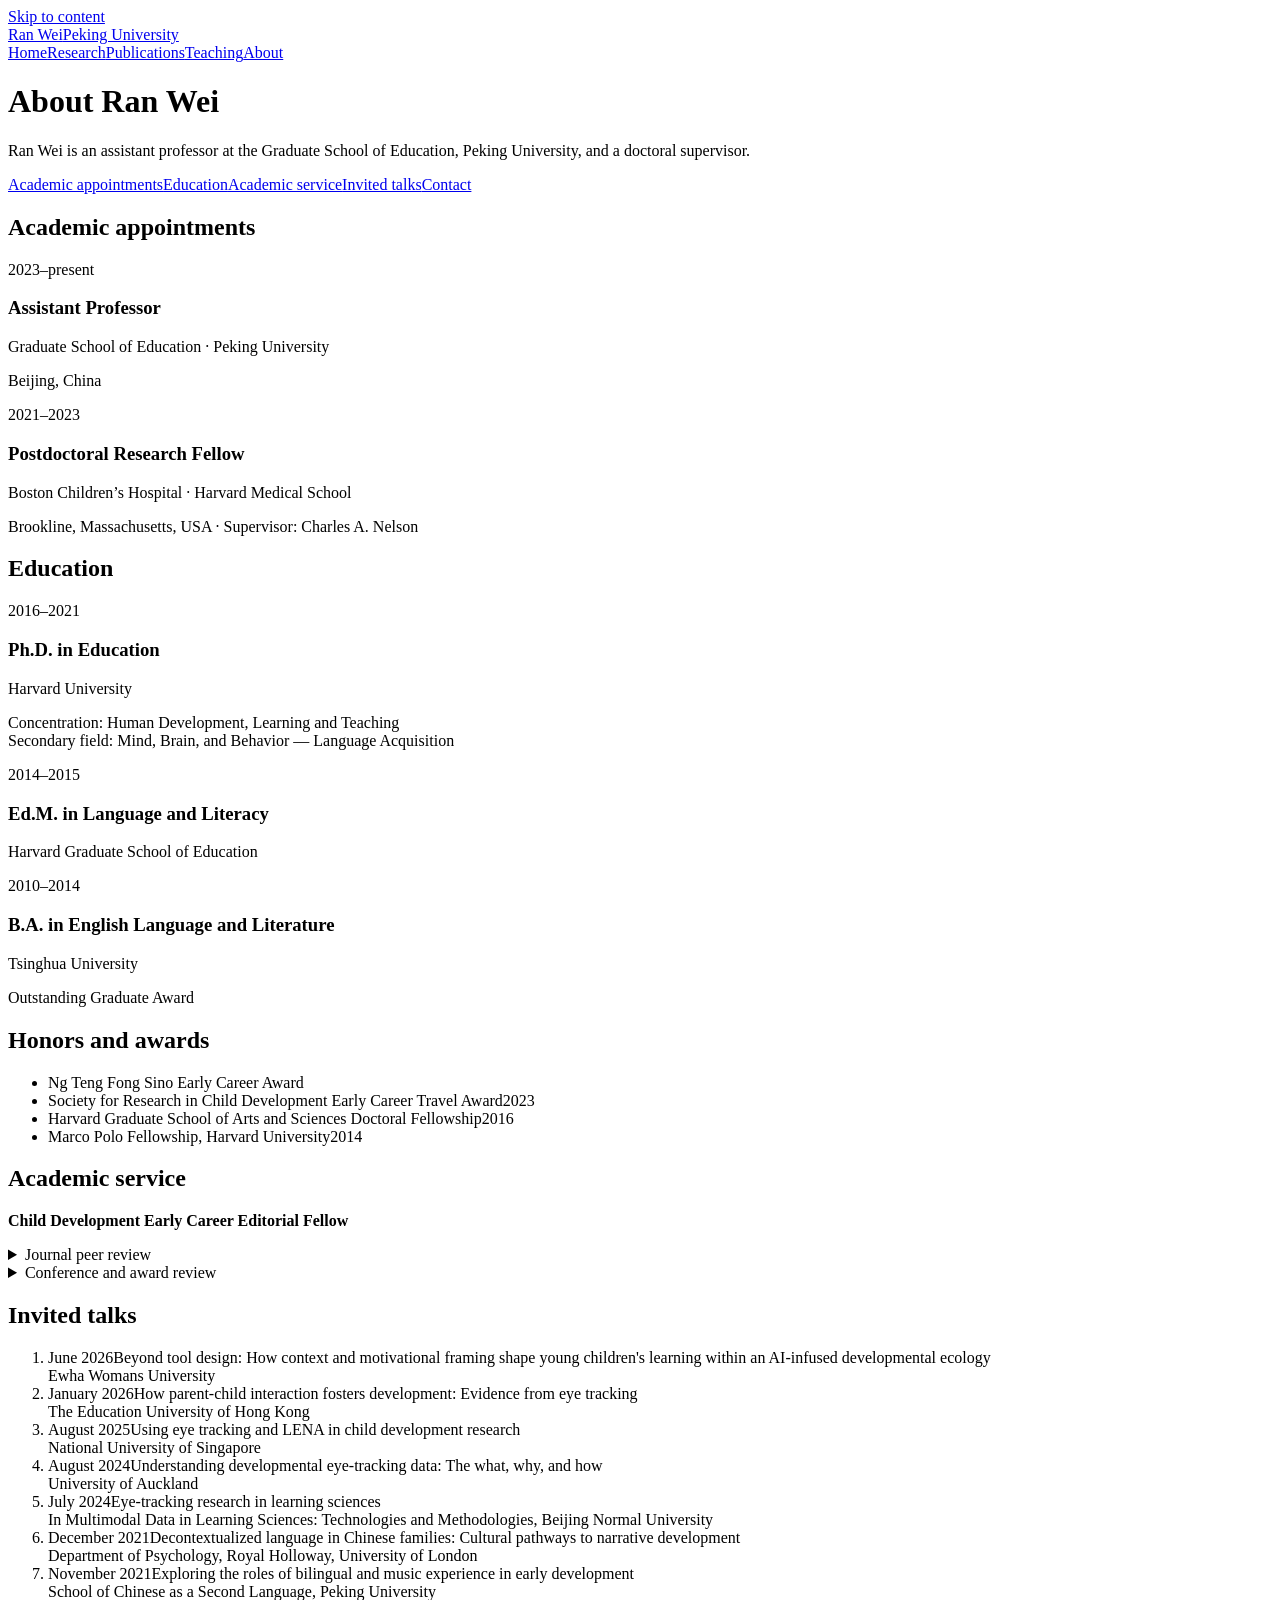
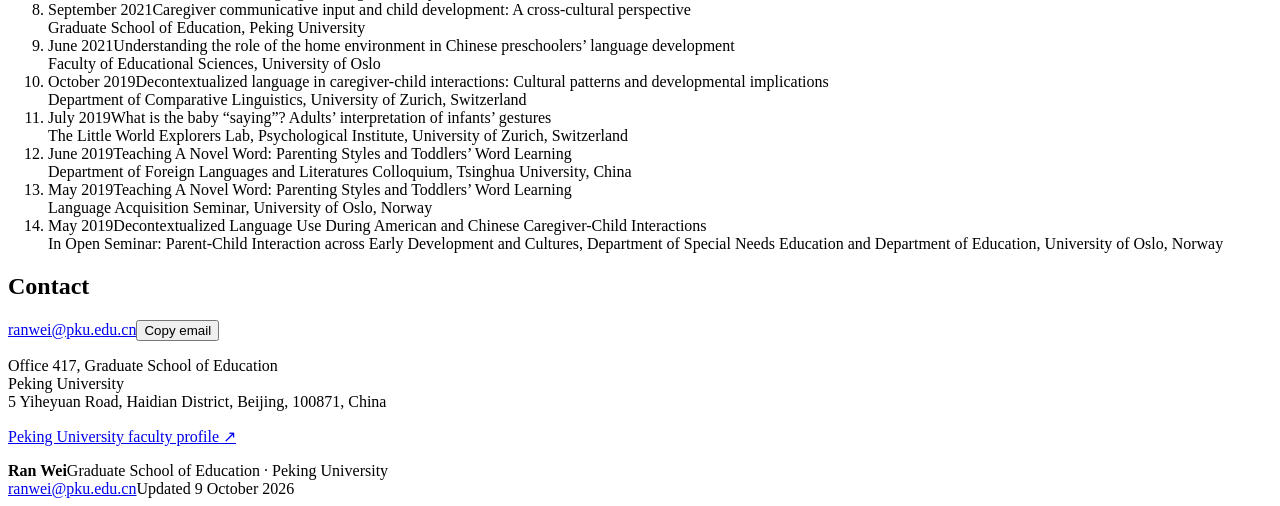
==== en/about/index.html @ f0842a39 "Publish English academic website Provide a GitHub Pages preview of Ran Wei's academic homepage for f" ====
<!DOCTYPE html><html lang="en"><head><meta charset="UTF-8"><meta name="viewport" content="width=device-width, initial-scale=1"><meta name="description" content="Ran Wei is an assistant professor at the Graduate School of Education, Peking University. She studies children’s language and cognitive development, future thinking, self-regulation, and learning with artificial intelligence."><meta name="theme-color" content="#8c1d2c"><meta property="og:title" content="About | Ran Wei · Peking University"><meta property="og:description" content="Ran Wei is an assistant professor at the Graduate School of Education, Peking University. She studies children’s language and cognitive development, future thinking, self-regulation, and learning with artificial intelligence."><meta property="og:type" content="website"><meta property="og:locale" content="en_US"><link rel="canonical" href="https://summertree996.github.io/ran-wei/en/about/"><link rel="icon" type="image/svg+xml" href="/ran-wei/favicon.svg"><title>About | Ran Wei · Peking University</title><link rel="stylesheet" href="/ran-wei/_astro/Layout.CRXIdEEC.css"></head><body><a href="#main" class="skip-link">Skip to content</a><header class="site-header"><div class="header-inner"><a class="wordmark" href="/ran-wei/en/" aria-label="Ran Wei home">Ran Wei<span>Peking University</span></a><div class="header-tools"><nav class="main-nav" aria-label="Main navigation"><a href="/ran-wei/en/">Home</a><a href="/ran-wei/en/research/">Research</a><a href="/ran-wei/en/publications/">Publications</a><a href="/ran-wei/en/teaching/">Teaching</a><a href="/ran-wei/en/about/" aria-current="page">About</a></nav></div></div></header><main id="main" class="site-main" tabindex="-1"><header class="page-heading"><h1>About Ran Wei</h1><p>Ran Wei is an assistant professor at the Graduate School of Education, Peking University, and a doctoral supervisor.</p></header><div class="page-jump-links"><a href="#appointments">Academic appointments</a><a href="#education">Education</a><a href="#service">Academic service</a><a href="#talks">Invited talks</a><a href="#contact">Contact</a></div><section id="appointments" class="content-section"><h2>Academic appointments</h2><div class="record-list"><article class="record-row"><p class="record-date">2023–present</p><div><h3>Assistant Professor</h3><p>Graduate School of Education · Peking University</p><p class="record-detail">Beijing, China</p></div></article><article class="record-row"><p class="record-date">2021–2023</p><div><h3>Postdoctoral Research Fellow</h3><p>Boston Children’s Hospital · Harvard Medical School</p><p class="record-detail">Brookline, Massachusetts, USA · Supervisor: Charles A. Nelson</p></div></article></div></section><section id="education" class="content-section"><h2>Education</h2><div class="record-list"><article class="record-row"><p class="record-date">2016–2021</p><div><h3>Ph.D. in Education</h3><p>Harvard University</p><p class="record-detail">Concentration: Human Development, Learning and Teaching<br>Secondary field: Mind, Brain, and Behavior — Language Acquisition</p></div></article><article class="record-row"><p class="record-date">2014–2015</p><div><h3>Ed.M. in Language and Literacy</h3><p>Harvard Graduate School of Education</p></div></article><article class="record-row"><p class="record-date">2010–2014</p><div><h3>B.A. in English Language and Literature</h3><p>Tsinghua University</p><p class="record-detail">Outstanding Graduate Award</p></div></article></div></section><section class="content-section"><h2>Honors and awards</h2><ul class="recognition-list"><li>Ng Teng Fong Sino Early Career Award</li><li>Society for Research in Child Development Early Career Travel Award<span>2023</span></li><li>Harvard Graduate School of Arts and Sciences Doctoral Fellowship<span>2016</span></li><li>Marco Polo Fellowship, Harvard University<span>2014</span></li></ul></section><section id="service" class="content-section"><h2>Academic service</h2><p><strong>Child Development Early Career Editorial Fellow</strong></p><details class="service-details"><summary>Journal peer review</summary><ul class="journal-list" lang="en"><li>Child Development</li><li>Developmental Psychology</li><li>Developmental Science</li><li>Contemporary Educational Psychology</li><li>Developmental Review</li><li>Scientific Reports</li><li>Computers in Human Behavior: Artificial Humans</li><li>Journal of Child Language</li><li>Reading and Writing</li><li>First Language</li><li>Infant Behavior and Development</li><li>Infancy</li><li>Autism Research</li><li>Asia-Pacific Journal of Regional Science</li><li>European Journal of Education</li><li>Early Education and Development</li><li>Language Learning and Development</li><li>Current Psychiatry Research and Reviews</li><li>Acta Psychologica</li><li>Social Cognitive and Affective Neuroscience</li><li>Behavioral Sciences</li><li>Journal of Psychiatric Research</li></ul></details><details class="service-details"><summary>Conference and award review</summary><h3 class="small-heading">Conferences</h3><ul class="plain-list" lang="en"><li>International Association for the Study of Child Language Congress</li><li>Budapest Central European University Conference on Cognitive Development</li><li>Society for Research in Child Development Biennial Meeting</li><li>American Educational Research Association Annual Meeting</li></ul><h3 class="small-heading">Awards and fellowships</h3><ul class="plain-list" lang="en"><li>American Psychological Foundation Alma Empowering Minds Scholarship and Mentorship Program</li><li>American Psychological Foundation Queen-Nellie Evans Award</li></ul></details></section><section id="talks" class="content-section"><h2>Invited talks</h2><ol class="talk-list"><li><span class="talk-date">June 2026</span><span>Beyond tool design: How context and motivational framing shape young children&#39;s learning within an AI-infused developmental ecology<br><span class="talk-venue">Ewha Womans University</span></span></li><li><span class="talk-date">January 2026</span><span>How parent-child interaction fosters development: Evidence from eye tracking<br><span class="talk-venue">The Education University of Hong Kong</span></span></li><li><span class="talk-date">August 2025</span><span>Using eye tracking and LENA in child development research<br><span class="talk-venue">National University of Singapore</span></span></li><li><span class="talk-date">August 2024</span><span>Understanding developmental eye-tracking data: The what, why, and how<br><span class="talk-venue">University of Auckland</span></span></li><li><span class="talk-date">July 2024</span><span>Eye-tracking research in learning sciences<br><span class="talk-venue">In Multimodal Data in Learning Sciences: Technologies and Methodologies, Beijing Normal University</span></span></li><li><span class="talk-date">December 2021</span><span>Decontextualized language in Chinese families: Cultural pathways to narrative development<br><span class="talk-venue">Department of Psychology, Royal Holloway, University of London</span></span></li><li><span class="talk-date">November 2021</span><span>Exploring the roles of bilingual and music experience in early development<br><span class="talk-venue">School of Chinese as a Second Language, Peking University</span></span></li><li><span class="talk-date">September 2021</span><span>Caregiver communicative input and child development: A cross-cultural perspective<br><span class="talk-venue">Graduate School of Education, Peking University</span></span></li><li><span class="talk-date">June 2021</span><span>Understanding the role of the home environment in Chinese preschoolers’ language development<br><span class="talk-venue">Faculty of Educational Sciences, University of Oslo</span></span></li><li><span class="talk-date">October 2019</span><span>Decontextualized language in caregiver-child interactions: Cultural patterns and developmental implications<br><span class="talk-venue">Department of Comparative Linguistics, University of Zurich, Switzerland</span></span></li><li><span class="talk-date">July 2019</span><span>What is the baby “saying”? Adults’ interpretation of infants’ gestures<br><span class="talk-venue">The Little World Explorers Lab, Psychological Institute, University of Zurich, Switzerland</span></span></li><li><span class="talk-date">June 2019</span><span>Teaching A Novel Word: Parenting Styles and Toddlers’ Word Learning<br><span class="talk-venue">Department of Foreign Languages and Literatures Colloquium, Tsinghua University, China</span></span></li><li><span class="talk-date">May 2019</span><span>Teaching A Novel Word: Parenting Styles and Toddlers’ Word Learning<br><span class="talk-venue">Language Acquisition Seminar, University of Oslo, Norway</span></span></li><li><span class="talk-date">May 2019</span><span>Decontextualized Language Use During American and Chinese Caregiver-Child Interactions<br><span class="talk-venue">In Open Seminar: Parent-Child Interaction across Early Development and Cultures, Department of Special Needs Education and Department of Education, University of Oslo, Norway</span></span></li></ol></section><section id="contact" class="contact-section"><h2>Contact</h2><span class="email-contact"><a href="mailto:ranwei@pku.edu.cn">ranwei@pku.edu.cn</a><span class="copy-control"><button type="button" class="text-button" data-copy="ranwei@pku.edu.cn" data-copied="Copied" data-failed="Unable to copy. Please select and copy the text.">Copy email</button><span class="copy-status" role="status"></span></span><script type="module">document.querySelectorAll(`button[data-copy]`).forEach(e=>{let t=e.nextElementSibling;e.addEventListener(`click`,async()=>{try{await navigator.clipboard.writeText(e.dataset.copy),t.textContent=e.dataset.copied}catch{t.textContent=e.dataset.failed}})});</script></span><p>Office 417, Graduate School of Education<br>Peking University<br>5 Yiheyuan Road, Haidian District, Beijing, 100871, China</p><p><a href="https://www.gse.pku.edu.cn/szdw/jxkyry/jyjzx/1051jyxy152820.htm">Peking University faculty profile<span aria-hidden="true"> ↗</span></a></p></section></main><footer class="site-footer"><div class="footer-inner"><div><strong>Ran Wei</strong><span>Graduate School of Education · Peking University</span></div><div class="footer-right"><a href="mailto:ranwei@pku.edu.cn">ranwei@pku.edu.cn</a><span>Updated 9 October 2026</span></div></div></footer></body></html>
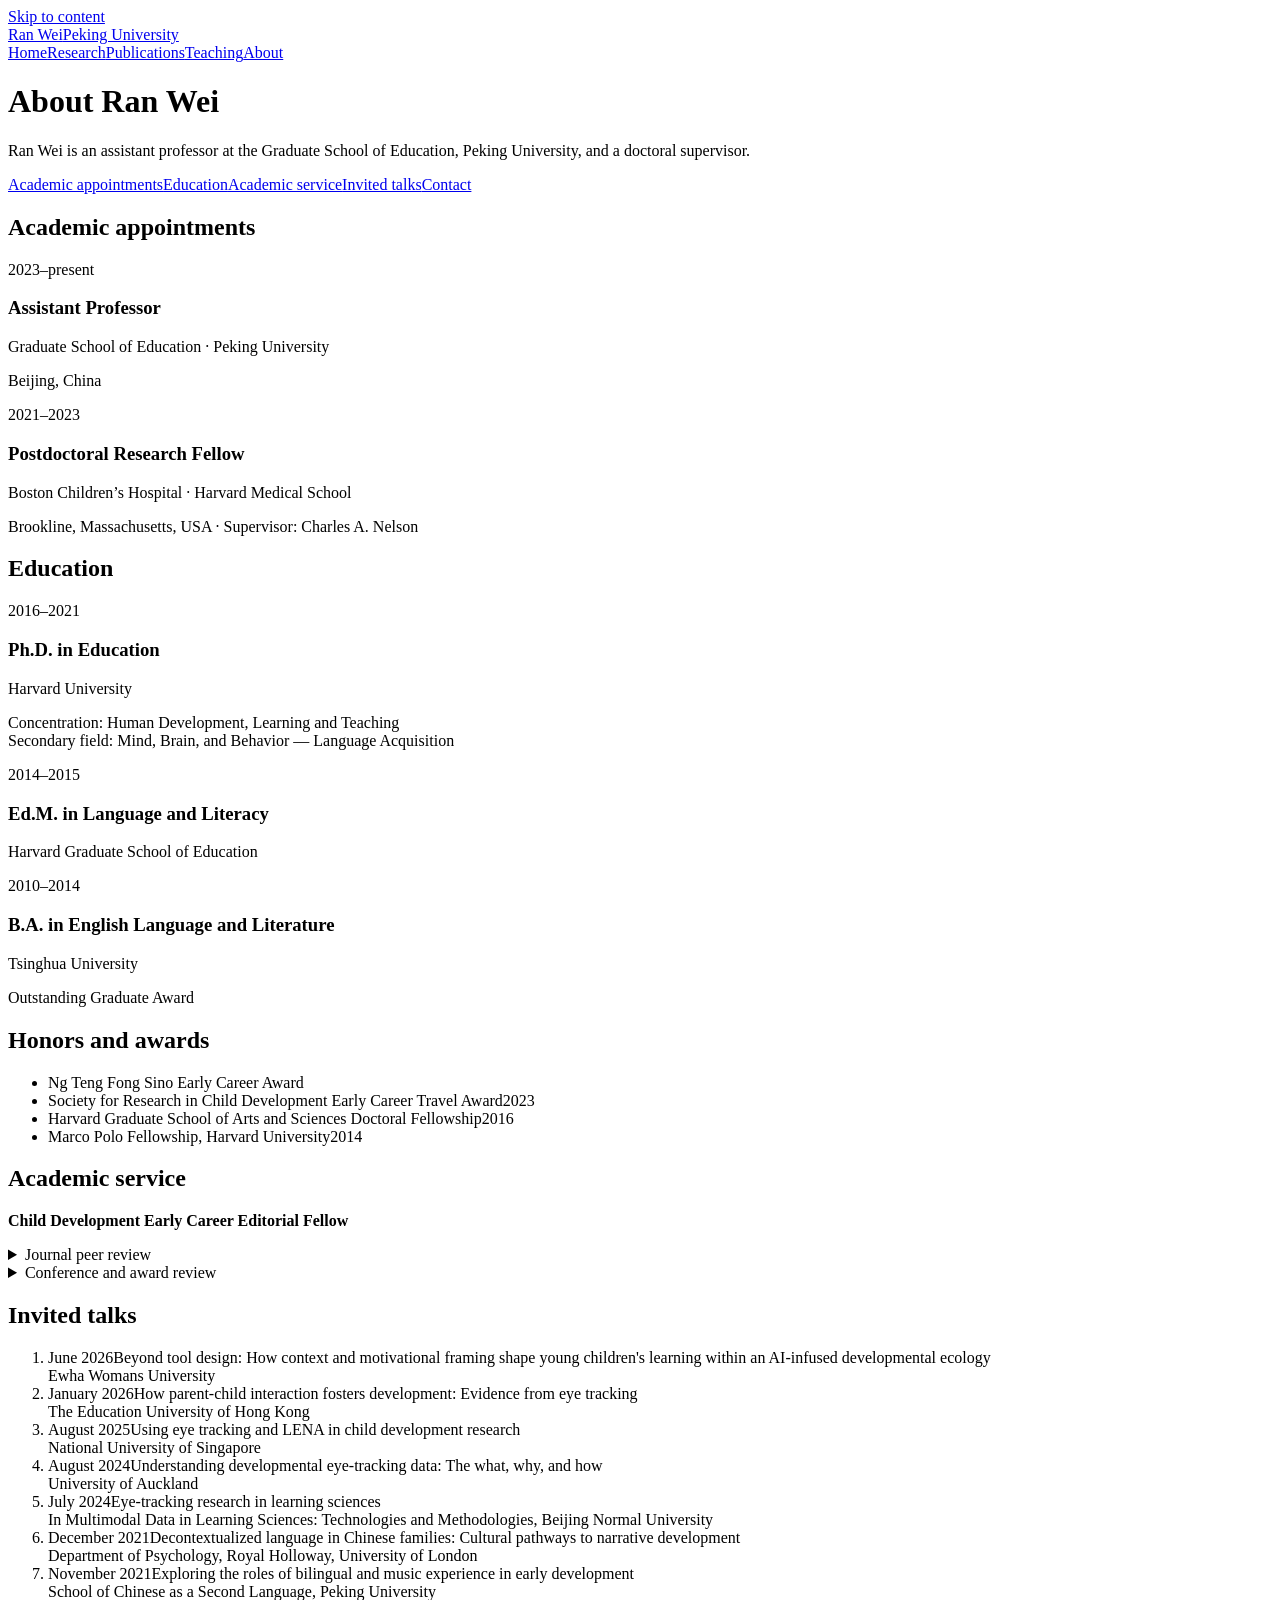
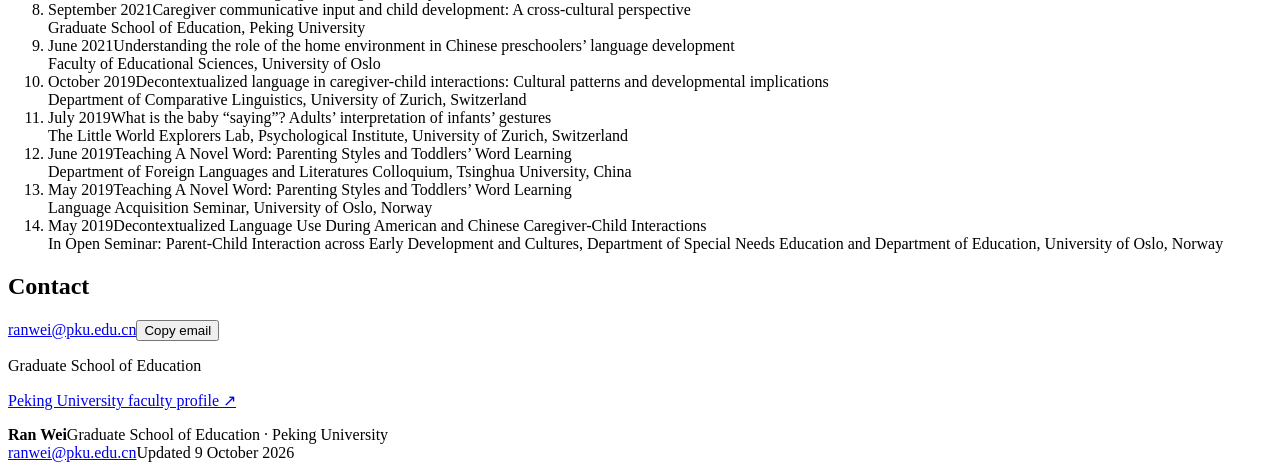
==== commit d11ecdfc: "Remove office address and funded projects Apply the faculty member's review feedback to the public a" ====
--- a/en/about/index.html
+++ b/en/about/index.html
@@ -1 +1 @@
-<!DOCTYPE html><html lang="en"><head><meta charset="UTF-8"><meta name="viewport" content="width=device-width, initial-scale=1"><meta name="description" content="Ran Wei is an assistant professor at the Graduate School of Education, Peking University. She studies children’s language and cognitive development, future thinking, self-regulation, and learning with artificial intelligence."><meta name="theme-color" content="#8c1d2c"><meta property="og:title" content="About | Ran Wei · Peking University"><meta property="og:description" content="Ran Wei is an assistant professor at the Graduate School of Education, Peking University. She studies children’s language and cognitive development, future thinking, self-regulation, and learning with artificial intelligence."><meta property="og:type" content="website"><meta property="og:locale" content="en_US"><link rel="canonical" href="https://summertree996.github.io/ran-wei/en/about/"><link rel="icon" type="image/svg+xml" href="/ran-wei/favicon.svg"><title>About | Ran Wei · Peking University</title><link rel="stylesheet" href="/ran-wei/_astro/Layout.CRXIdEEC.css"></head><body><a href="#main" class="skip-link">Skip to content</a><header class="site-header"><div class="header-inner"><a class="wordmark" href="/ran-wei/en/" aria-label="Ran Wei home">Ran Wei<span>Peking University</span></a><div class="header-tools"><nav class="main-nav" aria-label="Main navigation"><a href="/ran-wei/en/">Home</a><a href="/ran-wei/en/research/">Research</a><a href="/ran-wei/en/publications/">Publications</a><a href="/ran-wei/en/teaching/">Teaching</a><a href="/ran-wei/en/about/" aria-current="page">About</a></nav></div></div></header><main id="main" class="site-main" tabindex="-1"><header class="page-heading"><h1>About Ran Wei</h1><p>Ran Wei is an assistant professor at the Graduate School of Education, Peking University, and a doctoral supervisor.</p></header><div class="page-jump-links"><a href="#appointments">Academic appointments</a><a href="#education">Education</a><a href="#service">Academic service</a><a href="#talks">Invited talks</a><a href="#contact">Contact</a></div><section id="appointments" class="content-section"><h2>Academic appointments</h2><div class="record-list"><article class="record-row"><p class="record-date">2023–present</p><div><h3>Assistant Professor</h3><p>Graduate School of Education · Peking University</p><p class="record-detail">Beijing, China</p></div></article><article class="record-row"><p class="record-date">2021–2023</p><div><h3>Postdoctoral Research Fellow</h3><p>Boston Children’s Hospital · Harvard Medical School</p><p class="record-detail">Brookline, Massachusetts, USA · Supervisor: Charles A. Nelson</p></div></article></div></section><section id="education" class="content-section"><h2>Education</h2><div class="record-list"><article class="record-row"><p class="record-date">2016–2021</p><div><h3>Ph.D. in Education</h3><p>Harvard University</p><p class="record-detail">Concentration: Human Development, Learning and Teaching<br>Secondary field: Mind, Brain, and Behavior — Language Acquisition</p></div></article><article class="record-row"><p class="record-date">2014–2015</p><div><h3>Ed.M. in Language and Literacy</h3><p>Harvard Graduate School of Education</p></div></article><article class="record-row"><p class="record-date">2010–2014</p><div><h3>B.A. in English Language and Literature</h3><p>Tsinghua University</p><p class="record-detail">Outstanding Graduate Award</p></div></article></div></section><section class="content-section"><h2>Honors and awards</h2><ul class="recognition-list"><li>Ng Teng Fong Sino Early Career Award</li><li>Society for Research in Child Development Early Career Travel Award<span>2023</span></li><li>Harvard Graduate School of Arts and Sciences Doctoral Fellowship<span>2016</span></li><li>Marco Polo Fellowship, Harvard University<span>2014</span></li></ul></section><section id="service" class="content-section"><h2>Academic service</h2><p><strong>Child Development Early Career Editorial Fellow</strong></p><details class="service-details"><summary>Journal peer review</summary><ul class="journal-list" lang="en"><li>Child Development</li><li>Developmental Psychology</li><li>Developmental Science</li><li>Contemporary Educational Psychology</li><li>Developmental Review</li><li>Scientific Reports</li><li>Computers in Human Behavior: Artificial Humans</li><li>Journal of Child Language</li><li>Reading and Writing</li><li>First Language</li><li>Infant Behavior and Development</li><li>Infancy</li><li>Autism Research</li><li>Asia-Pacific Journal of Regional Science</li><li>European Journal of Education</li><li>Early Education and Development</li><li>Language Learning and Development</li><li>Current Psychiatry Research and Reviews</li><li>Acta Psychologica</li><li>Social Cognitive and Affective Neuroscience</li><li>Behavioral Sciences</li><li>Journal of Psychiatric Research</li></ul></details><details class="service-details"><summary>Conference and award review</summary><h3 class="small-heading">Conferences</h3><ul class="plain-list" lang="en"><li>International Association for the Study of Child Language Congress</li><li>Budapest Central European University Conference on Cognitive Development</li><li>Society for Research in Child Development Biennial Meeting</li><li>American Educational Research Association Annual Meeting</li></ul><h3 class="small-heading">Awards and fellowships</h3><ul class="plain-list" lang="en"><li>American Psychological Foundation Alma Empowering Minds Scholarship and Mentorship Program</li><li>American Psychological Foundation Queen-Nellie Evans Award</li></ul></details></section><section id="talks" class="content-section"><h2>Invited talks</h2><ol class="talk-list"><li><span class="talk-date">June 2026</span><span>Beyond tool design: How context and motivational framing shape young children&#39;s learning within an AI-infused developmental ecology<br><span class="talk-venue">Ewha Womans University</span></span></li><li><span class="talk-date">January 2026</span><span>How parent-child interaction fosters development: Evidence from eye tracking<br><span class="talk-venue">The Education University of Hong Kong</span></span></li><li><span class="talk-date">August 2025</span><span>Using eye tracking and LENA in child development research<br><span class="talk-venue">National University of Singapore</span></span></li><li><span class="talk-date">August 2024</span><span>Understanding developmental eye-tracking data: The what, why, and how<br><span class="talk-venue">University of Auckland</span></span></li><li><span class="talk-date">July 2024</span><span>Eye-tracking research in learning sciences<br><span class="talk-venue">In Multimodal Data in Learning Sciences: Technologies and Methodologies, Beijing Normal University</span></span></li><li><span class="talk-date">December 2021</span><span>Decontextualized language in Chinese families: Cultural pathways to narrative development<br><span class="talk-venue">Department of Psychology, Royal Holloway, University of London</span></span></li><li><span class="talk-date">November 2021</span><span>Exploring the roles of bilingual and music experience in early development<br><span class="talk-venue">School of Chinese as a Second Language, Peking University</span></span></li><li><span class="talk-date">September 2021</span><span>Caregiver communicative input and child development: A cross-cultural perspective<br><span class="talk-venue">Graduate School of Education, Peking University</span></span></li><li><span class="talk-date">June 2021</span><span>Understanding the role of the home environment in Chinese preschoolers’ language development<br><span class="talk-venue">Faculty of Educational Sciences, University of Oslo</span></span></li><li><span class="talk-date">October 2019</span><span>Decontextualized language in caregiver-child interactions: Cultural patterns and developmental implications<br><span class="talk-venue">Department of Comparative Linguistics, University of Zurich, Switzerland</span></span></li><li><span class="talk-date">July 2019</span><span>What is the baby “saying”? Adults’ interpretation of infants’ gestures<br><span class="talk-venue">The Little World Explorers Lab, Psychological Institute, University of Zurich, Switzerland</span></span></li><li><span class="talk-date">June 2019</span><span>Teaching A Novel Word: Parenting Styles and Toddlers’ Word Learning<br><span class="talk-venue">Department of Foreign Languages and Literatures Colloquium, Tsinghua University, China</span></span></li><li><span class="talk-date">May 2019</span><span>Teaching A Novel Word: Parenting Styles and Toddlers’ Word Learning<br><span class="talk-venue">Language Acquisition Seminar, University of Oslo, Norway</span></span></li><li><span class="talk-date">May 2019</span><span>Decontextualized Language Use During American and Chinese Caregiver-Child Interactions<br><span class="talk-venue">In Open Seminar: Parent-Child Interaction across Early Development and Cultures, Department of Special Needs Education and Department of Education, University of Oslo, Norway</span></span></li></ol></section><section id="contact" class="contact-section"><h2>Contact</h2><span class="email-contact"><a href="mailto:ranwei@pku.edu.cn">ranwei@pku.edu.cn</a><span class="copy-control"><button type="button" class="text-button" data-copy="ranwei@pku.edu.cn" data-copied="Copied" data-failed="Unable to copy. Please select and copy the text.">Copy email</button><span class="copy-status" role="status"></span></span><script type="module">document.querySelectorAll(`button[data-copy]`).forEach(e=>{let t=e.nextElementSibling;e.addEventListener(`click`,async()=>{try{await navigator.clipboard.writeText(e.dataset.copy),t.textContent=e.dataset.copied}catch{t.textContent=e.dataset.failed}})});</script></span><p>Office 417, Graduate School of Education<br>Peking University<br>5 Yiheyuan Road, Haidian District, Beijing, 100871, China</p><p><a href="https://www.gse.pku.edu.cn/szdw/jxkyry/jyjzx/1051jyxy152820.htm">Peking University faculty profile<span aria-hidden="true"> ↗</span></a></p></section></main><footer class="site-footer"><div class="footer-inner"><div><strong>Ran Wei</strong><span>Graduate School of Education · Peking University</span></div><div class="footer-right"><a href="mailto:ranwei@pku.edu.cn">ranwei@pku.edu.cn</a><span>Updated 9 October 2026</span></div></div></footer></body></html>+<!DOCTYPE html><html lang="en"><head><meta charset="UTF-8"><meta name="viewport" content="width=device-width, initial-scale=1"><meta name="description" content="Ran Wei is an assistant professor at the Graduate School of Education, Peking University. She studies children’s language and cognitive development, future thinking, self-regulation, and learning with artificial intelligence."><meta name="theme-color" content="#8c1d2c"><meta property="og:title" content="About | Ran Wei · Peking University"><meta property="og:description" content="Ran Wei is an assistant professor at the Graduate School of Education, Peking University. She studies children’s language and cognitive development, future thinking, self-regulation, and learning with artificial intelligence."><meta property="og:type" content="website"><meta property="og:locale" content="en_US"><link rel="canonical" href="https://summertree996.github.io/ran-wei/en/about/"><link rel="icon" type="image/svg+xml" href="/ran-wei/favicon.svg"><title>About | Ran Wei · Peking University</title><link rel="stylesheet" href="/ran-wei/_astro/Layout.CRXIdEEC.css"></head><body><a href="#main" class="skip-link">Skip to content</a><header class="site-header"><div class="header-inner"><a class="wordmark" href="/ran-wei/en/" aria-label="Ran Wei home">Ran Wei<span>Peking University</span></a><div class="header-tools"><nav class="main-nav" aria-label="Main navigation"><a href="/ran-wei/en/">Home</a><a href="/ran-wei/en/research/">Research</a><a href="/ran-wei/en/publications/">Publications</a><a href="/ran-wei/en/teaching/">Teaching</a><a href="/ran-wei/en/about/" aria-current="page">About</a></nav></div></div></header><main id="main" class="site-main" tabindex="-1"><header class="page-heading"><h1>About Ran Wei</h1><p>Ran Wei is an assistant professor at the Graduate School of Education, Peking University, and a doctoral supervisor.</p></header><div class="page-jump-links"><a href="#appointments">Academic appointments</a><a href="#education">Education</a><a href="#service">Academic service</a><a href="#talks">Invited talks</a><a href="#contact">Contact</a></div><section id="appointments" class="content-section"><h2>Academic appointments</h2><div class="record-list"><article class="record-row"><p class="record-date">2023–present</p><div><h3>Assistant Professor</h3><p>Graduate School of Education · Peking University</p><p class="record-detail">Beijing, China</p></div></article><article class="record-row"><p class="record-date">2021–2023</p><div><h3>Postdoctoral Research Fellow</h3><p>Boston Children’s Hospital · Harvard Medical School</p><p class="record-detail">Brookline, Massachusetts, USA · Supervisor: Charles A. Nelson</p></div></article></div></section><section id="education" class="content-section"><h2>Education</h2><div class="record-list"><article class="record-row"><p class="record-date">2016–2021</p><div><h3>Ph.D. in Education</h3><p>Harvard University</p><p class="record-detail">Concentration: Human Development, Learning and Teaching<br>Secondary field: Mind, Brain, and Behavior — Language Acquisition</p></div></article><article class="record-row"><p class="record-date">2014–2015</p><div><h3>Ed.M. in Language and Literacy</h3><p>Harvard Graduate School of Education</p></div></article><article class="record-row"><p class="record-date">2010–2014</p><div><h3>B.A. in English Language and Literature</h3><p>Tsinghua University</p><p class="record-detail">Outstanding Graduate Award</p></div></article></div></section><section class="content-section"><h2>Honors and awards</h2><ul class="recognition-list"><li>Ng Teng Fong Sino Early Career Award</li><li>Society for Research in Child Development Early Career Travel Award<span>2023</span></li><li>Harvard Graduate School of Arts and Sciences Doctoral Fellowship<span>2016</span></li><li>Marco Polo Fellowship, Harvard University<span>2014</span></li></ul></section><section id="service" class="content-section"><h2>Academic service</h2><p><strong>Child Development Early Career Editorial Fellow</strong></p><details class="service-details"><summary>Journal peer review</summary><ul class="journal-list" lang="en"><li>Child Development</li><li>Developmental Psychology</li><li>Developmental Science</li><li>Contemporary Educational Psychology</li><li>Developmental Review</li><li>Scientific Reports</li><li>Computers in Human Behavior: Artificial Humans</li><li>Journal of Child Language</li><li>Reading and Writing</li><li>First Language</li><li>Infant Behavior and Development</li><li>Infancy</li><li>Autism Research</li><li>Asia-Pacific Journal of Regional Science</li><li>European Journal of Education</li><li>Early Education and Development</li><li>Language Learning and Development</li><li>Current Psychiatry Research and Reviews</li><li>Acta Psychologica</li><li>Social Cognitive and Affective Neuroscience</li><li>Behavioral Sciences</li><li>Journal of Psychiatric Research</li></ul></details><details class="service-details"><summary>Conference and award review</summary><h3 class="small-heading">Conferences</h3><ul class="plain-list" lang="en"><li>International Association for the Study of Child Language Congress</li><li>Budapest Central European University Conference on Cognitive Development</li><li>Society for Research in Child Development Biennial Meeting</li><li>American Educational Research Association Annual Meeting</li></ul><h3 class="small-heading">Awards and fellowships</h3><ul class="plain-list" lang="en"><li>American Psychological Foundation Alma Empowering Minds Scholarship and Mentorship Program</li><li>American Psychological Foundation Queen-Nellie Evans Award</li></ul></details></section><section id="talks" class="content-section"><h2>Invited talks</h2><ol class="talk-list"><li><span class="talk-date">June 2026</span><span>Beyond tool design: How context and motivational framing shape young children&#39;s learning within an AI-infused developmental ecology<br><span class="talk-venue">Ewha Womans University</span></span></li><li><span class="talk-date">January 2026</span><span>How parent-child interaction fosters development: Evidence from eye tracking<br><span class="talk-venue">The Education University of Hong Kong</span></span></li><li><span class="talk-date">August 2025</span><span>Using eye tracking and LENA in child development research<br><span class="talk-venue">National University of Singapore</span></span></li><li><span class="talk-date">August 2024</span><span>Understanding developmental eye-tracking data: The what, why, and how<br><span class="talk-venue">University of Auckland</span></span></li><li><span class="talk-date">July 2024</span><span>Eye-tracking research in learning sciences<br><span class="talk-venue">In Multimodal Data in Learning Sciences: Technologies and Methodologies, Beijing Normal University</span></span></li><li><span class="talk-date">December 2021</span><span>Decontextualized language in Chinese families: Cultural pathways to narrative development<br><span class="talk-venue">Department of Psychology, Royal Holloway, University of London</span></span></li><li><span class="talk-date">November 2021</span><span>Exploring the roles of bilingual and music experience in early development<br><span class="talk-venue">School of Chinese as a Second Language, Peking University</span></span></li><li><span class="talk-date">September 2021</span><span>Caregiver communicative input and child development: A cross-cultural perspective<br><span class="talk-venue">Graduate School of Education, Peking University</span></span></li><li><span class="talk-date">June 2021</span><span>Understanding the role of the home environment in Chinese preschoolers’ language development<br><span class="talk-venue">Faculty of Educational Sciences, University of Oslo</span></span></li><li><span class="talk-date">October 2019</span><span>Decontextualized language in caregiver-child interactions: Cultural patterns and developmental implications<br><span class="talk-venue">Department of Comparative Linguistics, University of Zurich, Switzerland</span></span></li><li><span class="talk-date">July 2019</span><span>What is the baby “saying”? Adults’ interpretation of infants’ gestures<br><span class="talk-venue">The Little World Explorers Lab, Psychological Institute, University of Zurich, Switzerland</span></span></li><li><span class="talk-date">June 2019</span><span>Teaching A Novel Word: Parenting Styles and Toddlers’ Word Learning<br><span class="talk-venue">Department of Foreign Languages and Literatures Colloquium, Tsinghua University, China</span></span></li><li><span class="talk-date">May 2019</span><span>Teaching A Novel Word: Parenting Styles and Toddlers’ Word Learning<br><span class="talk-venue">Language Acquisition Seminar, University of Oslo, Norway</span></span></li><li><span class="talk-date">May 2019</span><span>Decontextualized Language Use During American and Chinese Caregiver-Child Interactions<br><span class="talk-venue">In Open Seminar: Parent-Child Interaction across Early Development and Cultures, Department of Special Needs Education and Department of Education, University of Oslo, Norway</span></span></li></ol></section><section id="contact" class="contact-section"><h2>Contact</h2><span class="email-contact"><a href="mailto:ranwei@pku.edu.cn">ranwei@pku.edu.cn</a><span class="copy-control"><button type="button" class="text-button" data-copy="ranwei@pku.edu.cn" data-copied="Copied" data-failed="Unable to copy. Please select and copy the text.">Copy email</button><span class="copy-status" role="status"></span></span><script type="module">document.querySelectorAll(`button[data-copy]`).forEach(e=>{let t=e.nextElementSibling;e.addEventListener(`click`,async()=>{try{await navigator.clipboard.writeText(e.dataset.copy),t.textContent=e.dataset.copied}catch{t.textContent=e.dataset.failed}})});</script></span><p>Graduate School of Education</p><p><a href="https://www.gse.pku.edu.cn/szdw/jxkyry/jyjzx/1051jyxy152820.htm">Peking University faculty profile<span aria-hidden="true"> ↗</span></a></p></section></main><footer class="site-footer"><div class="footer-inner"><div><strong>Ran Wei</strong><span>Graduate School of Education · Peking University</span></div><div class="footer-right"><a href="mailto:ranwei@pku.edu.cn">ranwei@pku.edu.cn</a><span>Updated 9 October 2026</span></div></div></footer></body></html>
